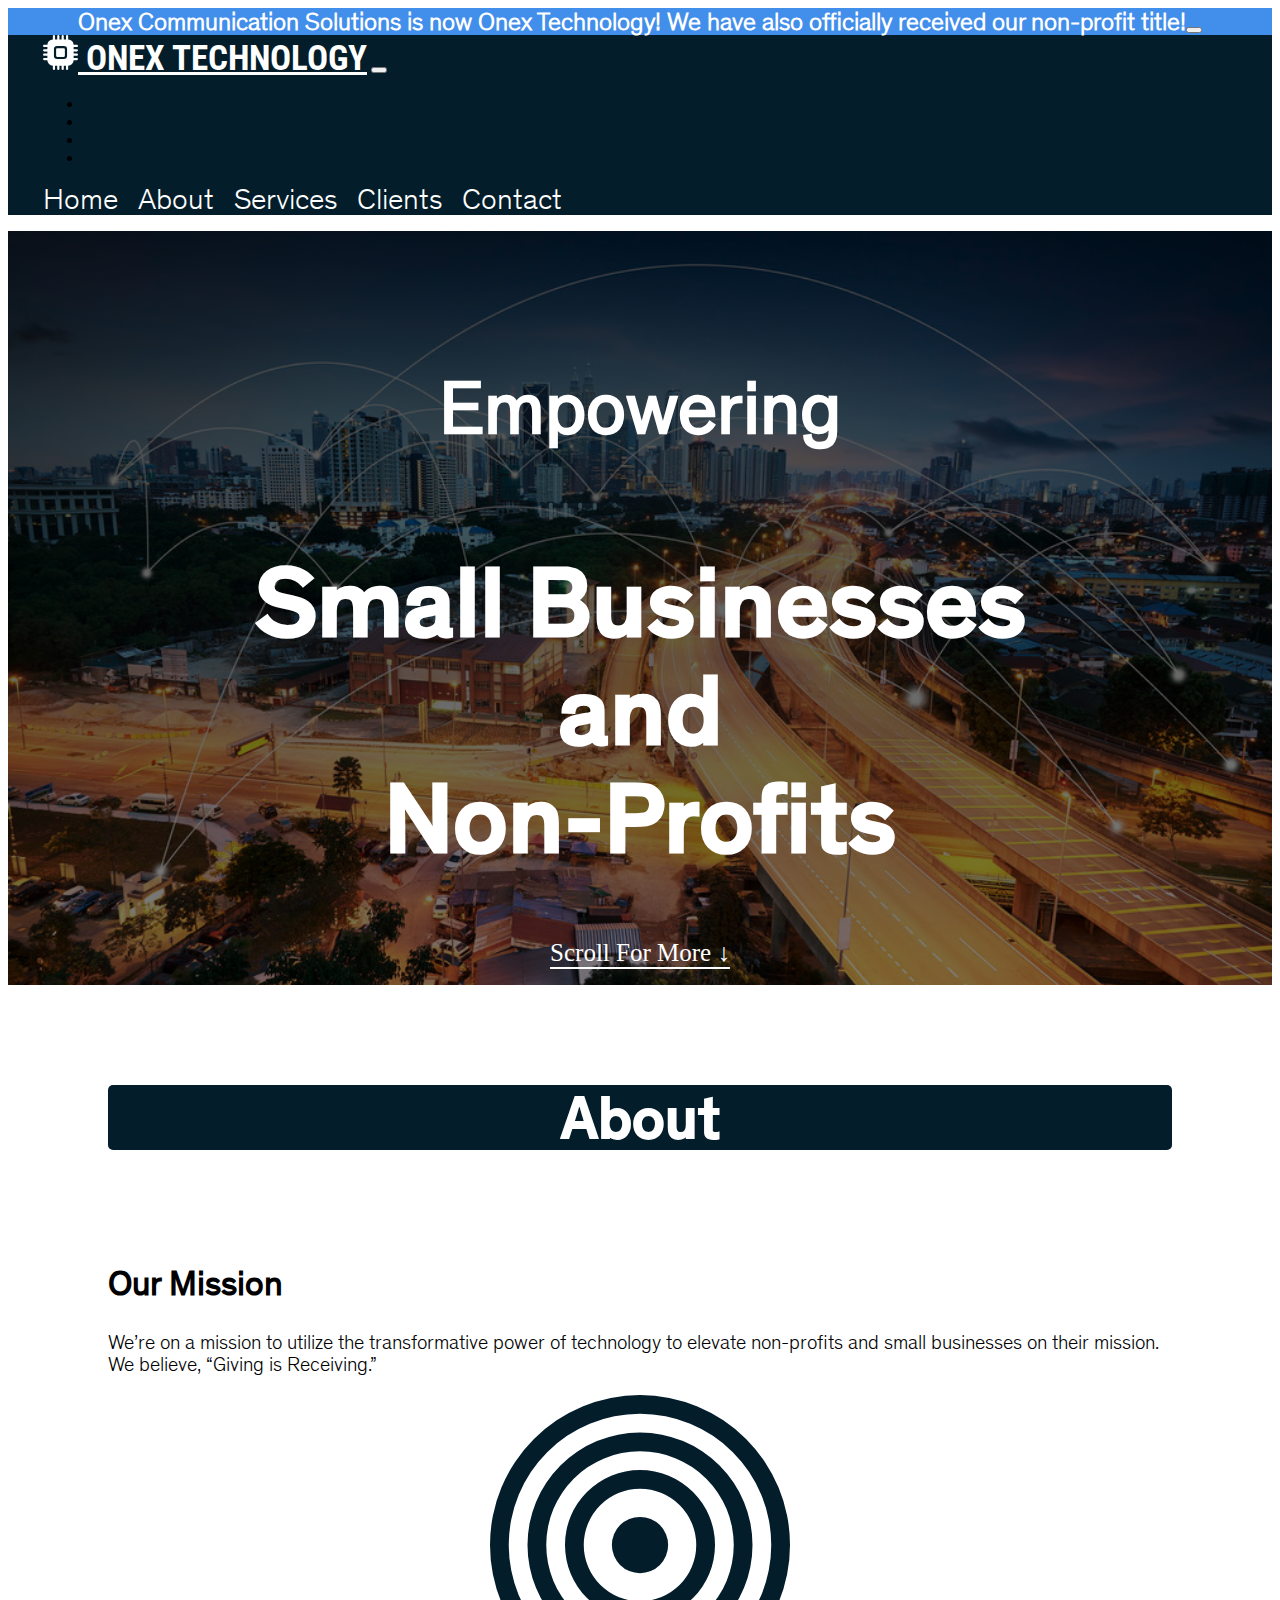
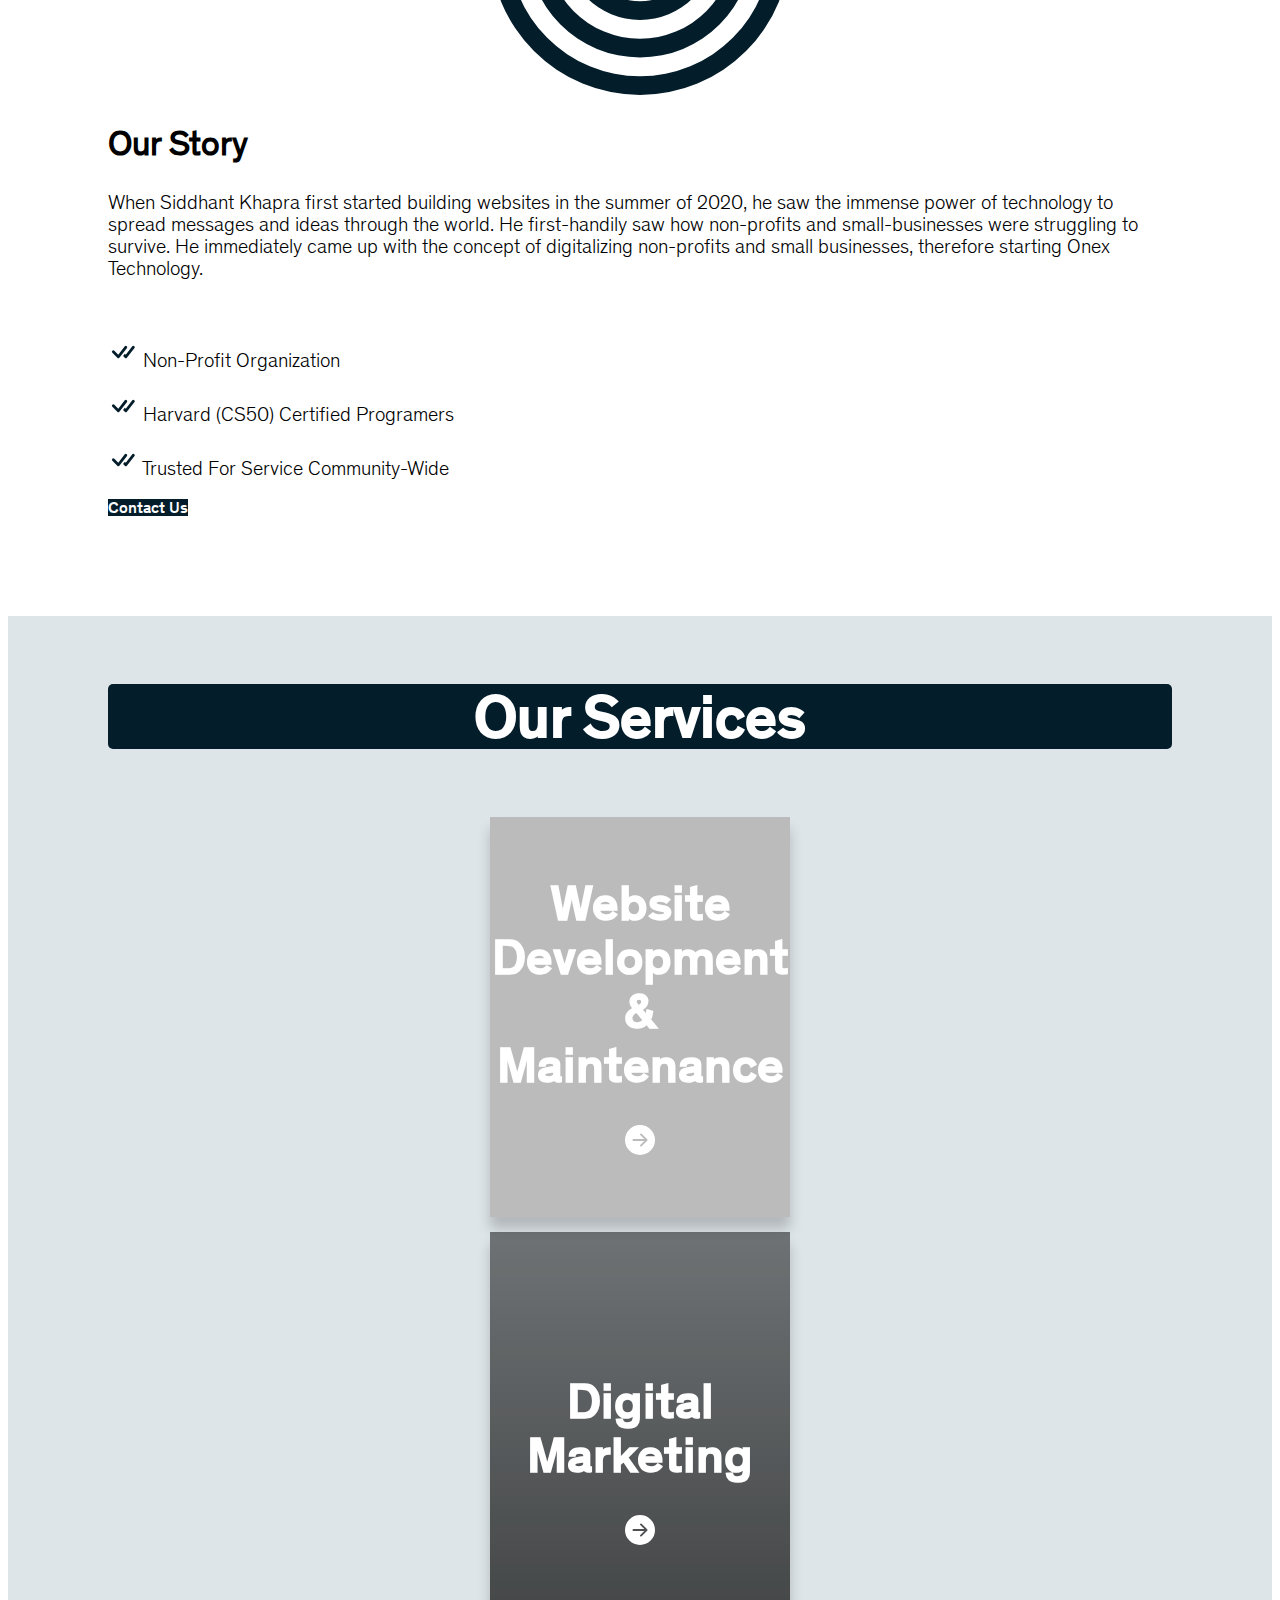
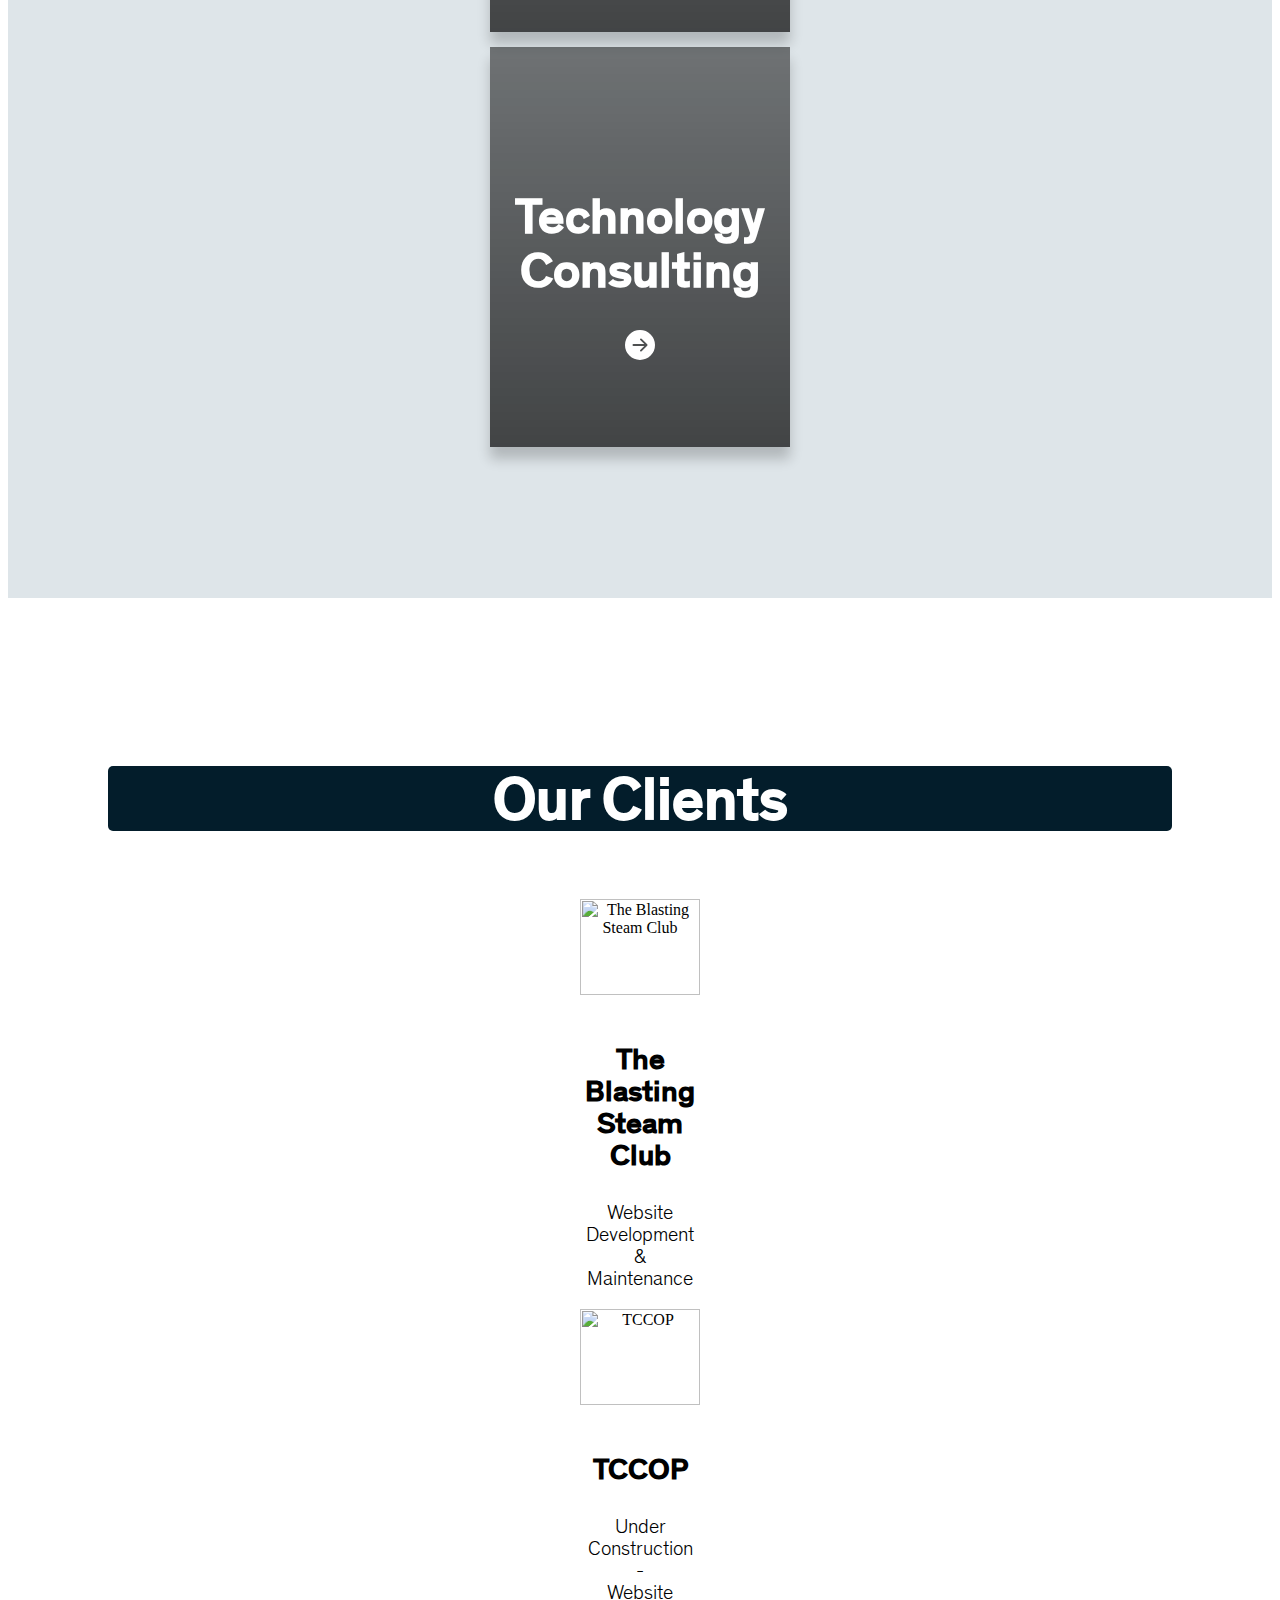
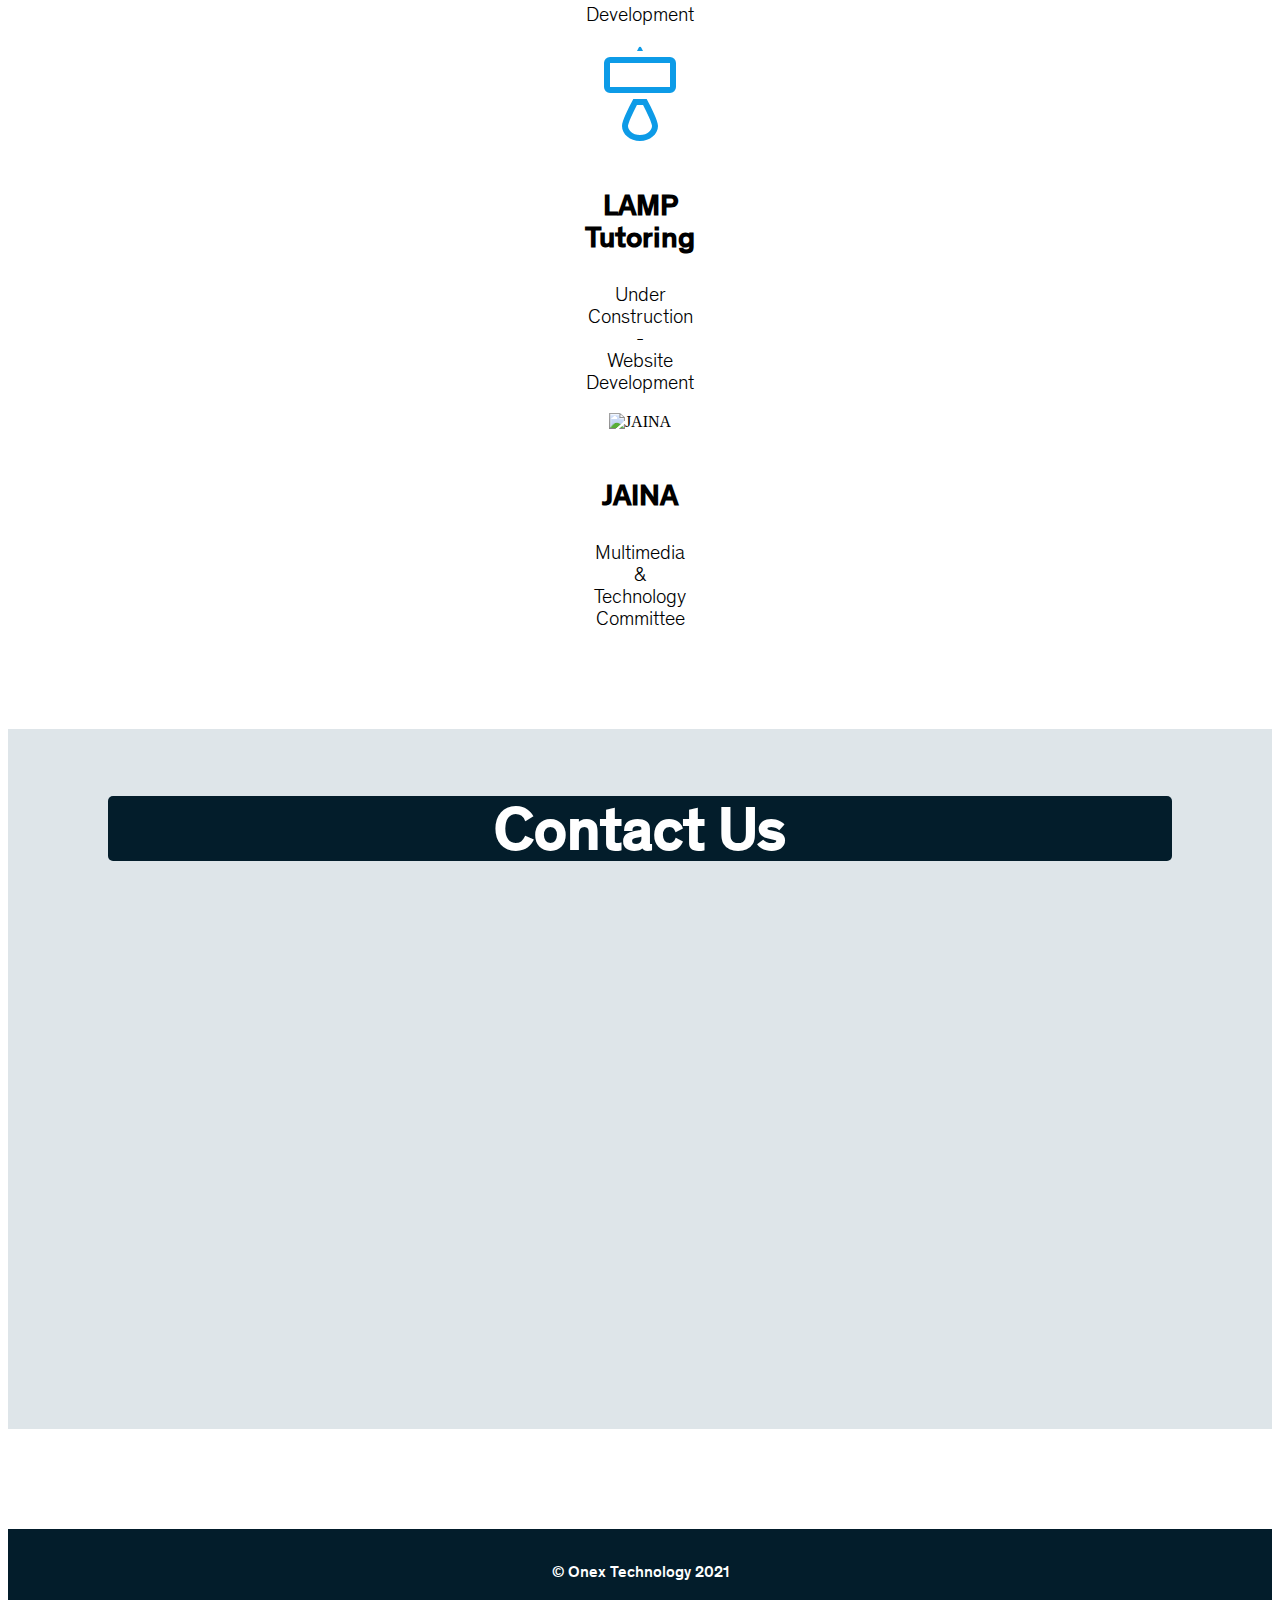
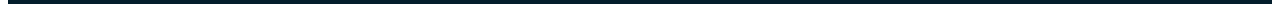
==== index.html @ a75af255 "Add files via upload" ====
<html lang="en">
<head>
  <meta charset="utf-8">
  <meta content="width=device-width,initial-scale=1.0" name="viewport">
  <meta content="text/html; charset=utf-8" http-equiv="content-type">
  <meta
    content="Empowering Small Businesses and Non-Profits through the transformative power of technology">
  <meta content="web, website, technology, tech, Onex, onex, Onex Technology, onex technology, Onex tech, Onex Tech, onex tech, onex communications, onex communication solutions, Onex Communication Solutions" name="keywords">
    <title>Onex Technology</title>
    <!-- Bootstrap -->
    <link href="https://cdn.jsdelivr.net/npm/bootstrap@5.0.0-beta2/dist/css/bootstrap.min.css" rel="stylesheet" integrity="sha384-BmbxuPwQa2lc/FVzBcNJ7UAyJxM6wuqIj61tLrc4wSX0szH/Ev+nYRRuWlolflfl" crossorigin="anonymous">
    <script src="https://cdn.jsdelivr.net/npm/@popperjs/core@2.6.0/dist/umd/popper.min.js" integrity="sha384-KsvD1yqQ1/1+IA7gi3P0tyJcT3vR+NdBTt13hSJ2lnve8agRGXTTyNaBYmCR/Nwi" crossorigin="anonymous"></script>
    <script src="https://cdn.jsdelivr.net/npm/bootstrap@5.0.0-beta2/dist/js/bootstrap.min.js" integrity="sha384-nsg8ua9HAw1y0W1btsyWgBklPnCUAFLuTMS2G72MMONqmOymq585AcH49TLBQObG" crossorigin="anonymous"></script>
    <link rel="stylesheet" href="style.css">
      <!-- Favicons -->
    <link href="https://wallpaperaccess.com/full/3599451.jpg" rel="icon">
    <link href="https://wallpaperaccess.com/full/3599451.jpg" rel="apple-touch-icon">
    <meta name="theme-color" content="#ffffff">
</head>



<div class="alert alert-primary alert-dismissible fade show" style="background-color: #428eeb; border-color: #428eeb; border-radius: 0%; color: white; margin-bottom: 0%; font-family: Light; font-size: 25px;" role="alert">
  <center><strong>Onex Communication Solutions is now Onex Technology! We have also officially received our non-profit title!</strong><button type="button" class="btn-close" style="color: white; fill: white;" data-bs-dismiss="alert" aria-label="Close"></button></center>
</div>

<body>

  <div class="heroandnav" id="navthing">

    <div class="navthing">
    <nav class="navbar navbar-expand-lg navbar-dark">
        <div class="container-fluid">
          <a class="navbar-brand logo" href="#" style="text-transform: capitalize; font-size: 35px; color: white;"><b><svg xmlns="http://www.w3.org/2000/svg" width="35px" height="35px" fill="white" class="bi bi-cpu-fill" viewBox="0 0 16 16">
            <path d="M6.5 6a.5.5 0 0 0-.5.5v3a.5.5 0 0 0 .5.5h3a.5.5 0 0 0 .5-.5v-3a.5.5 0 0 0-.5-.5h-3z"/>
            <path d="M5.5.5a.5.5 0 0 0-1 0V2A2.5 2.5 0 0 0 2 4.5H.5a.5.5 0 0 0 0 1H2v1H.5a.5.5 0 0 0 0 1H2v1H.5a.5.5 0 0 0 0 1H2v1H.5a.5.5 0 0 0 0 1H2A2.5 2.5 0 0 0 4.5 14v1.5a.5.5 0 0 0 1 0V14h1v1.5a.5.5 0 0 0 1 0V14h1v1.5a.5.5 0 0 0 1 0V14h1v1.5a.5.5 0 0 0 1 0V14a2.5 2.5 0 0 0 2.5-2.5h1.5a.5.5 0 0 0 0-1H14v-1h1.5a.5.5 0 0 0 0-1H14v-1h1.5a.5.5 0 0 0 0-1H14v-1h1.5a.5.5 0 0 0 0-1H14A2.5 2.5 0 0 0 11.5 2V.5a.5.5 0 0 0-1 0V2h-1V.5a.5.5 0 0 0-1 0V2h-1V.5a.5.5 0 0 0-1 0V2h-1V.5zm1 4.5h3A1.5 1.5 0 0 1 11 6.5v3A1.5 1.5 0 0 1 9.5 11h-3A1.5 1.5 0 0 1 5 9.5v-3A1.5 1.5 0 0 1 6.5 5z"/>
          </svg> ONEX TECHNOLOGY</b></a>
          <button class="navbar-toggler" type="button" data-bs-toggle="collapse" data-bs-target="#navbarSupportedContent" aria-controls="navbarSupportedContent" aria-expanded="false" aria-label="Toggle navigation">
            <span class="navbar-toggler-icon"></span>
          </button>
          <div class="collapse navbar-collapse" id="navbarSupportedContent">
            <ul class="navbar-nav me-auto mb-2 mb-lg-0">
              <li class="nav-item">
                <a class="nav-link active" aria-current="page" href="#"></a>
              </li>
              <li class="nav-item">
                <a class="nav-link" href="#"></a>
              </li>
              <li class="nav-item">
                <a class="nav-link" href="#"></a>
              </li>

              <li class="nav-item">
                <a class="nav-link disabled" href="#" tabindex="-1" aria-disabled="true"></a>
              </li>
            </ul>
            <p >
                <a href="#" class="navlinkthing">Home</a><span style="color: #031d2b;">__</span>
                <a href="#about" class="navlinkthing">About</a><span style="color: #031d2b;">__</span>
                <a href="#services" class="navlinkthing">Services</a><span style="color: #031d2b;">__</span>
                <a href="#clients" class="navlinkthing">Clients</a><span style="color: #031d2b;">__</span>
                <a href="#contact" class="navlinkthing">Contact</a><span style="color: #031d2b;">__</span>
            </p>
          </div>
        </div>
    </nav>

    </div>
    
  </div>


  <div class="justheroback">
    <div class="herowithback">
      <br><br>
      <center>
      <h4 class="herofour">Empowering</h4>
      <h1 class="heroone">Small Businesses <br> and <br> Non-Profits</h1>
      <a href="#about" class="downscroll">Scroll For More ↓</a><br>
      <br>
    </center>
    </div>
  </div>

  <div class="noback">
    <div class="aboutbody">
      <section id="about">
        
        <center><h2 class="serviceheader">About</h2></center><br><br>
        <div class="container">
          <div class="row">
            <div class="col">
              <h2 class="aboutsubhead">Our Mission</h2>
              <p class="aboutsubpara">We’re on a mission to utilize the transformative power of technology to elevate non-profits and small businesses on their mission. We believe, “Giving is Receiving.”</p>
              <center><svg xmlns="http://www.w3.org/2000/svg" width="300" height="300" fill="#031d2b" class="bi bi-bullseye" viewBox="0 0 16 16">
                <path d="M8 15A7 7 0 1 1 8 1a7 7 0 0 1 0 14zm0 1A8 8 0 1 0 8 0a8 8 0 0 0 0 16z"/>
                <path d="M8 13A5 5 0 1 1 8 3a5 5 0 0 1 0 10zm0 1A6 6 0 1 0 8 2a6 6 0 0 0 0 12z"/>
                <path d="M8 11a3 3 0 1 1 0-6 3 3 0 0 1 0 6zm0 1a4 4 0 1 0 0-8 4 4 0 0 0 0 8z"/>
                <path d="M9.5 8a1.5 1.5 0 1 1-3 0 1.5 1.5 0 0 1 3 0z"/>
              </svg>
            </center>
            </div>
            <div class="col">
              <h2 class="aboutsubhead">Our Story</h2>
              <p class="aboutsubpara">When Siddhant Khapra first started building websites in the summer of 2020, he saw the immense power of technology to spread messages and ideas through the world. He first-handily saw how non-profits and small-businesses were struggling to survive. He immediately came up with the concept of digitalizing non-profits and small businesses, therefore starting Onex Technology.</p><br>
              <p class="aboutsubpara"><svg xmlns="http://www.w3.org/2000/svg" width="30" height="30" fill="#031d2b" class="bi bi-check-all" viewBox="0 0 16 16">
                <path d="M8.97 4.97a.75.75 0 0 1 1.071 1.05l-3.992 4.99a.75.75 0 0 1-1.08.02L2.324 8.384a.75.75 0 1 1 1.06-1.06l2.094 2.093L8.95 4.992a.252.252 0 0 1 .02-.022zm-.92 5.14l.92.92a.75.75 0 0 0 1.079-.02l3.992-4.99a.75.75 0 1 0-1.091-1.028L9.477 9.417l-.485-.486-.943 1.179z"/>
              </svg> Non-Profit Organization</p>
              <p class="aboutsubpara"><svg xmlns="http://www.w3.org/2000/svg" width="30" height="30" fill="#031d2b" class="bi bi-check-all" viewBox="0 0 16 16">
                <path d="M8.97 4.97a.75.75 0 0 1 1.071 1.05l-3.992 4.99a.75.75 0 0 1-1.08.02L2.324 8.384a.75.75 0 1 1 1.06-1.06l2.094 2.093L8.95 4.992a.252.252 0 0 1 .02-.022zm-.92 5.14l.92.92a.75.75 0 0 0 1.079-.02l3.992-4.99a.75.75 0 1 0-1.091-1.028L9.477 9.417l-.485-.486-.943 1.179z"/>
              </svg> Harvard (CS50) Certified Programers</p>
              <p class="aboutsubpara"><svg xmlns="http://www.w3.org/2000/svg" width="30" height="30" fill="#031d2b" class="bi bi-check-all" viewBox="0 0 16 16">
                <path d="M8.97 4.97a.75.75 0 0 1 1.071 1.05l-3.992 4.99a.75.75 0 0 1-1.08.02L2.324 8.384a.75.75 0 1 1 1.06-1.06l2.094 2.093L8.95 4.992a.252.252 0 0 1 .02-.022zm-.92 5.14l.92.92a.75.75 0 0 0 1.079-.02l3.992-4.99a.75.75 0 1 0-1.091-1.028L9.477 9.417l-.485-.486-.943 1.179z"/>
              </svg> Trusted For Service Community-Wide</p>
              <a class="btn btn-primary abouttocontbutton" href="#contact" role="button">Contact Us</a>
            </div>
          </div>
        </div>


      </section>
    </div>
  </div>
  
  <div class="withback">
    <div class="servicebody">
      <center><section id="services">
        <br>
        <center><h2 class="serviceheader">Our Services</h2></center>
        <div class="container">
          
          <br>
          <div class="row">
            <div class="col-sm">
              <div class="flip-card">
                <div class="flip-card-inner">
                  <div class="flip-card-front" style="background-image: url(https://miro.medium.com/max/1200/1*pE2fOVDikEUwiQJlh4ggzg.jpeg);">
                    <h1 class="filpcardone" style="padding-top: 25px;">Website Development & Maintenance</h1>
                    <svg xmlns="http://www.w3.org/2000/svg" width="30" height="30" fill="white" class="bi bi-arrow-right-circle-fill" viewBox="0 0 16 16">
                      <path d="M8 0a8 8 0 1 1 0 16A8 8 0 0 1 8 0zM4.5 7.5a.5.5 0 0 0 0 1h5.793l-2.147 2.146a.5.5 0 0 0 .708.708l3-3a.5.5 0 0 0 0-.708l-3-3a.5.5 0 1 0-.708.708L10.293 7.5H4.5z"/>
                    </svg>
                  </div>
                  <div class="flip-card-back">
                    <p style="margin-left: 12px; margin-right: 12px; margin-top: 12px;"><br><br>We’ve created a web development process that is ideal for non-profits and small businesses. We can help you create a modern, attractive, and responsive website that best suites your purpose. Our website maintenance program helps maintain your website on a regular basis by updating content, checking for broken links, and keeping is secured.</p> 
                    <br>
                    <a class="btn btn-primary sertocontbutton" href="#contact" role="button">Contact Us</a>
                  </div>
                </div>
              </div>
            </div>
            <div class="col-sm">
              <div class="flip-card">
                <div class="flip-card-inner">
                  <div class="flip-card-front" style="background: linear-gradient( rgba(0, 0, 0, 0.5), rgba(0, 0, 0, 0.7) ), url('https://dm0qx8t0i9gc9.cloudfront.net/previews/image/rDtN98Qoishumwih/graphicstock-marketing-concept-with-young-woman-on-blue-background_HY-xyWsu7OW__PMNW.jpg');">
                    <h1 class="filpcardone"><br><br>Digital Marketing</h1>
                    <svg xmlns="http://www.w3.org/2000/svg" width="30" height="30" fill="white" class="bi bi-arrow-right-circle-fill" viewBox="0 0 16 16">
                      <path d="M8 0a8 8 0 1 1 0 16A8 8 0 0 1 8 0zM4.5 7.5a.5.5 0 0 0 0 1h5.793l-2.147 2.146a.5.5 0 0 0 .708.708l3-3a.5.5 0 0 0 0-.708l-3-3a.5.5 0 1 0-.708.708L10.293 7.5H4.5z"/>
                    </svg>
                  </div>

                  <div class="flip-card-back"><br>
                    <center>
                      <p class="digmarkserbul"><svg xmlns="http://www.w3.org/2000/svg" width="24px" height="24px" fill="white" class="bi bi-check2-square" viewBox="0 0 16 16">
                        <path d="M3 14.5A1.5 1.5 0 0 1 1.5 13V3A1.5 1.5 0 0 1 3 1.5h8a.5.5 0 0 1 0 1H3a.5.5 0 0 0-.5.5v10a.5.5 0 0 0 .5.5h10a.5.5 0 0 0 .5-.5V8a.5.5 0 0 1 1 0v5a1.5 1.5 0 0 1-1.5 1.5H3z"/>
                        <path d="M8.354 10.354l7-7a.5.5 0 0 0-.708-.708L8 9.293 5.354 6.646a.5.5 0 1 0-.708.708l3 3a.5.5 0 0 0 .708 0z"/>
                      </svg> Search Engine Optimization (SEO)</p><br>
                      <p class="digmarkserbul"><svg xmlns="http://www.w3.org/2000/svg" width="24px" height="24px" fill="white" class="bi bi-check2-square" viewBox="0 0 16 16">
                        <path d="M3 14.5A1.5 1.5 0 0 1 1.5 13V3A1.5 1.5 0 0 1 3 1.5h8a.5.5 0 0 1 0 1H3a.5.5 0 0 0-.5.5v10a.5.5 0 0 0 .5.5h10a.5.5 0 0 0 .5-.5V8a.5.5 0 0 1 1 0v5a1.5 1.5 0 0 1-1.5 1.5H3z"/>
                        <path d="M8.354 10.354l7-7a.5.5 0 0 0-.708-.708L8 9.293 5.354 6.646a.5.5 0 1 0-.708.708l3 3a.5.5 0 0 0 .708 0z"/>
                      </svg> Google Adwords</p><br>
                      <p class="digmarkserbul"><svg xmlns="http://www.w3.org/2000/svg" width="24px" height="24px" fill="white" class="bi bi-check2-square" viewBox="0 0 16 16">
                        <path d="M3 14.5A1.5 1.5 0 0 1 1.5 13V3A1.5 1.5 0 0 1 3 1.5h8a.5.5 0 0 1 0 1H3a.5.5 0 0 0-.5.5v10a.5.5 0 0 0 .5.5h10a.5.5 0 0 0 .5-.5V8a.5.5 0 0 1 1 0v5a1.5 1.5 0 0 1-1.5 1.5H3z"/>
                        <path d="M8.354 10.354l7-7a.5.5 0 0 0-.708-.708L8 9.293 5.354 6.646a.5.5 0 1 0-.708.708l3 3a.5.5 0 0 0 .708 0z"/>
                      </svg> Facebook Ads</p><br>
                      <p class="digmarkserbul"><svg xmlns="http://www.w3.org/2000/svg" width="24px" height="24px" fill="white" class="bi bi-check2-square" viewBox="0 0 16 16">
                        <path d="M3 14.5A1.5 1.5 0 0 1 1.5 13V3A1.5 1.5 0 0 1 3 1.5h8a.5.5 0 0 1 0 1H3a.5.5 0 0 0-.5.5v10a.5.5 0 0 0 .5.5h10a.5.5 0 0 0 .5-.5V8a.5.5 0 0 1 1 0v5a1.5 1.5 0 0 1-1.5 1.5H3z"/>
                        <path d="M8.354 10.354l7-7a.5.5 0 0 0-.708-.708L8 9.293 5.354 6.646a.5.5 0 1 0-.708.708l3 3a.5.5 0 0 0 .708 0z"/>
                      </svg> Social Media Management</p><br>
                    <a class="btn btn-primary sertocontbutton" href="#contact" role="button">Contact Us</a>
                  </center>
                  </div>

                </div>
              </div>
            </div>
            <div class="col-sm">
              <div class="flip-card">
                <div class="flip-card-inner">
                  <div class="flip-card-front" style="background: linear-gradient( rgba(0, 0, 0, 0.5), rgba(0, 0, 0, 0.7) ), url('https://dm0qx8t0i9gc9.cloudfront.net/previews/image/rDtN98Qoishumwih/innovation_GkGP4IwO__PMNW.jpg');">
                    <h1 class="filpcardone"><br><br>Technology Consulting</h1>
                    <svg xmlns="http://www.w3.org/2000/svg" width="30" height="30" fill="white" class="bi bi-arrow-right-circle-fill" viewBox="0 0 16 16">
                      <path d="M8 0a8 8 0 1 1 0 16A8 8 0 0 1 8 0zM4.5 7.5a.5.5 0 0 0 0 1h5.793l-2.147 2.146a.5.5 0 0 0 .708.708l3-3a.5.5 0 0 0 0-.708l-3-3a.5.5 0 1 0-.708.708L10.293 7.5H4.5z"/>
                    </svg>
                  </div>
                  <div class="flip-card-back">
                    <p style="margin-left: 12px; margin-right: 12px; margin-top: 12px;"><br>We provide custom consulting to increase your organization’s digital presence. We help you turn your vision into reality. We also give growth solutions to your organization using technology; from making your bookkeeping digital, to helping you host digital events.</p>
                    <a class="btn btn-primary sertocontbutton" href="#contact" role="button">Contact Us</a>
                  </div>
                </div>
              </div>
            </div>
          </div>
          <br>

        </div>
      </section></center>
    </div>
    <br>
  </div>

    <div class="clientsbody">
      <center><section id="clients">
        <br>
        <h2 class="serviceheader">Our Clients</h2>
        <div class="container">
          <br>
          <div class="row">
            <div class="col" style="width: 120px;"><a class="clihov" target="_blank" href="http://www.blastingsteam.org/"><img src="https://viralmehta1107.files.wordpress.com/2019/11/blastingsteamclub2-100.96px.png" height="96px" width="120px" alt="The Blasting Steam Club"><br><br><h3 class="clibrh">The Blasting Steam Club</h3><p class="clibr">Website Development <br>&<br> Maintenance </p></a></div>
            <div class="col" style="width: 120px;"><a class="clihov" target="_blank" href="https://dev9441.di6y17ldcsdme.amplifyapp.com/TCCOP/"><img src="https://dev9441.di6y17ldcsdme.amplifyapp.com/TCCOP/assets/images/favicon.png" width="120px" height="96px" alt="TCCOP"><br><br><h3 class="clibrh">TCCOP</h3><p class="clibr">Under Construction <br>-<br> Website Development</p></a></div>
            <div class="col" style="width: 120px;"><a class="clihov" target="_blank" href="https://sniper1742.github.io/"><svg xmlns="http://www.w3.org/2000/svg" width="120px" height="96px" fill="rgb(13, 155, 231)" class="bi bi-lamp" viewBox="0 0 16 16">
              <path d="M13 3v4H3V3h10zM3 2a1 1 0 0 0-1 1v4a1 1 0 0 0 1 1h10a1 1 0 0 0 1-1V3a1 1 0 0 0-1-1H3zm4.5-1l.276-.553a.25.25 0 0 1 .448 0L8.5 1h-1zm-.012 9h1.024c.337.646.677 1.33.95 1.949.176.396.318.75.413 1.042.048.146.081.266.102.36A1.347 1.347 0 0 1 10 13.5c0 .665-.717 1.5-2 1.5s-2-.835-2-1.5c0 0 0-.013.004-.039.003-.027.01-.063.02-.11.02-.094.053-.214.1-.36.096-.291.238-.646.413-1.042.274-.62.614-1.303.95-1.949zm1.627-1h-2.23C6.032 10.595 5 12.69 5 13.5 5 14.88 6.343 16 8 16s3-1.12 3-2.5c0-.81-1.032-2.905-1.885-4.5z"/>
            </svg><br><br><h3 class="clibrh">LAMP Tutoring</h3><p class="clibr">Under Construction <br>-<br> Website Development</p></a></div>
            <div class="col" style="width: 120px;"><a class="clihov" target="_blank" href="http://www.jaina.org/"><img src="https://cdn.ymaws.com/staging-jaina.site-ym.com/graphics/logo2.png" alt="JAINA"><br><br><h3 class="clibrh">JAINA</h3><p class="clibr">Multimedia <br> & <br> Technology Committee </p></a></div>
          </div>
        </div>
      </section></center>
    </div>
    <div class="withback">
    <div class="clientsbody">
      <center><section id="contact">
        <br>
        <h2 class="serviceheader">Contact Us</h2>
        <div class="container">
          <br>
          <div class="typeform-widget" data-url="https://form.typeform.com/to/bhYlJUo6?typeform-medium=embed-snippet" style="width: 100%; height: 500px;"></div> <script> (function() { var qs,js,q,s,d=document, gi=d.getElementById, ce=d.createElement, gt=d.getElementsByTagName, id="typef_orm", b="https://embed.typeform.com/"; if(!gi.call(d,id)) { js=ce.call(d,"script"); js.id=id; js.src=b+"embed.js"; q=gt.call(d,"script")[0]; q.parentNode.insertBefore(js,q) } })() </script>
        </div>
      </section></center>
    </div>

  </div>

  <div class="footer">
    <center><br><p style="font-family: Medium;">&copy; Onex Technology 2021</p></center>
  </div>
  
  <script>
    window.onscroll = function() {myFunction()};
    
    var header = document.getElementById("navthing");
    var sticky = header.offsetTop;
    
    function myFunction() {
      if (window.pageYOffset > sticky) {
        header.classList.add("sticky");
      } else {
        header.classList.remove("sticky");
      }
    }
    </script>
    <script>document.addEventListener('contextmenu', event => event.preventDefault());</script>
</body>
</html>
---- style.css ----
/** Copyright Onex Technology 2021 **/



@import url('https://fonts.googleapis.com/css2?family=Roboto+Condensed&display=swap');

@font-face {
    font-family: Headings;
    src: url(Headings.woff2);
  }
  
  @font-face {
    font-family: Light;
    src: url(Light.woff2);
  }
  
  @font-face {
    font-family: Medium;
    src: url(Medium.woff2);
  }
  
  @font-face {
    font-family: Regular;
    src: url(Regular.woff2);
  }

  #backvid {
    position: fixed;
    right: 0;
    bottom: 0;
    min-width: 100%;
    min-height: 100%;
  }
  /*** Works on common browsers ***/
::selection {
    background-color: #031d2b;
    color: #fff;
}

/*** Mozilla based browsers ***/
::-moz-selection {
    background-color: #031d2b;
    color: #fff;
}

/***For Other Browsers ***/
::-o-selection {
    background-color: #031d2b;
    color: #fff;
}

::-ms-selection {
    background-color: #031d2b;
    color: #fff;
}

/*** For Webkit ***/
::-webkit-selection {
    background-color: #031d2b;
    color: #fff;
}

.navthing {
    margin-right: 35px;
    margin-left: 35px;
}

.logo {
    font-family: 'Roboto Condensed', sans-serif;
}


.navlinkthing {
    font-family: Light;
    font-size: 30px;
    text-decoration: none;
    color: white;
    transition: 0.3s;
}

.navlinkthing:hover {
    font-family: Light;
    font-size: 30px;
    text-decoration: none;
    text-decoration: none;
    color: #031d2b;
}

.heroandnav {
    background-color: #031d2b;
}

#herovid {
    position: fixed;
    right: 0;
    bottom: 0;
    min-width: 100%; 
    min-height: 0%;
  }

@media (max-width: 991px) {
    .video-container {
        margin-top: 60px;
    }
}

video {
    width: 100%;
}

.video-container {
    overflow:hidden;
    display:block;
    width: 100%;
    max-height: 75%;
    background-color: white;
    opacity: 0.35;
}

.title {
    position:absolute;
    font-family: Light;
    left: 15%;
    width: 70%;
    color: white;
    font-size: 60px;
    text-align: center;
    letter-spacing: 2px;
    word-spacing: 10px;
    font-weight: 500;
}

.justheroback {
    background: linear-gradient( rgba(0, 0, 0, 0.7), rgba(0, 0, 0, 0.5) ), url('heroback.jpg');
    -webkit-background-size: cover;
    -moz-background-size: cover;
    -o-background-size: cover;


}


.herofour {
    color: white;
    font-family: Regular;
    font-size: 75px;
    opacity: none;
    filter: brightness(100%);
}

.heroone {
    color: white;
    font-family: Medium;
    font-size: 100px;
    opacity: none;
    filter: brightness(100%);
}

html {
    scroll-behavior: smooth;

}

.downscroll {
    text-decoration: underline 2px solid white;
    color: white;
    transition: 0.3s;
    font-size: 25px;
    text-underline-offset: 6px;
}

.downscroll:hover {
    text-decoration: none;
    color: white;
    background-color: #428eeb;
    box-shadow: 0 12px 12px 0 rgba(0,0,0,0.1);
}

.servicebody {
    margin-right: 100px;
    margin-left: 100px;
    margin-top: 100px;
    margin-bottom: 100px;
}

.flip-card {
    background-color: transparent;
    width: 300px;
    height: 400px;
    perspective: 1000px;
    margin-bottom: 15px;
  }
  
  .flip-card-inner {
    position: relative;
    width: 100%;
    height: 100%;
    text-align: center;
    transition: transform 0.8s;
    transform-style: preserve-3d;
    box-shadow: 0 12px 12px 0 rgba(0,0,0,0.2);
  }
  
  .flip-card:hover .flip-card-inner {
    transform: rotateY(180deg);
  }
  
  .flip-card-front, .flip-card-back {
    position: absolute;
    width: 100%;
    height: 100%;
    -webkit-backface-visibility: hidden;
    backface-visibility: hidden;
  }
  
  .flip-card-front {
    background-color: #bbb;
    color: black;
  }
  
  .flip-card-back {
    background-color: #031d2b;
    color: white;
    font-family: Light;
    transform: rotateY(180deg);
  }

  .icard {
      fill: white;
      color: white;
      width: 30px;
      height: 30px;
      
  }

  .filpcardone {
      color: white;
      font-family: Medium;
      font-size: 50px;
  }


  .sticky {
    position: fixed;
    top: 0;
    width: 100%;
    transition: 0.3s;
  }
  
  .sticky + .content {
    padding-top: 102px;
    transition: 0.3s;
  }

.sertocontbutton {
    width: 150px;
    text-decoration: none;
    color: white;
    background-color: #428eeb;
    box-shadow: 0 12px 12px 0 rgba(0,0,0,0.2);
    border-color: #428eeb;
    font-family: Medium;
    transition: 0.3s;
}

.sertocontbutton:hover {
    width: 150px;
    text-decoration: underline 2px solid white;
    color: white;
    background-color: #428eeb;
    border-color: #428eeb;
    font-family: Medium;
    text-underline-offset: 3px;
}

.withback {
    background-color: #dee5e9;
    border-color: 5px wavy #dee5e9;
}

.serviceheader {
    color: white; 
    font-family: Medium; 
    font-size: 60px; 
    background-color: #031d2b;
    border-radius: 5px;

}

.aboutbody {
    margin-right: 100px;
    margin-left: 100px;
    margin-top: 100px;
    margin-bottom: 100px;
}

.aboutsubhead {
    font-family: Regular;
    font-size: 35px;
}

.aboutsubpara {
    font-family: Light;
    font-size: 20px;
}

.abouttocontbutton {
    width: 150px;
    text-decoration: none;
    color: white;
    background-color: #031d2b;
    border-color: #031d2b;
    font-family: Medium;
}

.abouttocontbutton:hover {
    width: 150px;
    text-decoration: underline 2px solid white;
    color: white;
    background-color: #428eeb;
    border-color: #428eeb;
    font-family: Medium;
    text-underline-offset: 3px;
}

.clientsbody {
    margin-right: 100px;
    margin-left: 100px;
    margin-top: 100px;
    margin-bottom: 100px;
}

.footer {
    background-color: #031d2b;
    color: white;
    padding-left: 100px;
    padding-right: 100px;
    height: 75px;
}

.clihov {
    text-decoration: none;
    color: black;
    transition: 0.3s;
}

.clihov:hover {
    text-decoration: none;
    color: #428eeb;
}

.clibr {
    font-family: Light;
    font-size: 20px;
}

.clibrh {
    font-family: Medium;
    font-size: 30px;
}

.digmarkserbul {
    font-family: Light;

    color: #FFF;
}
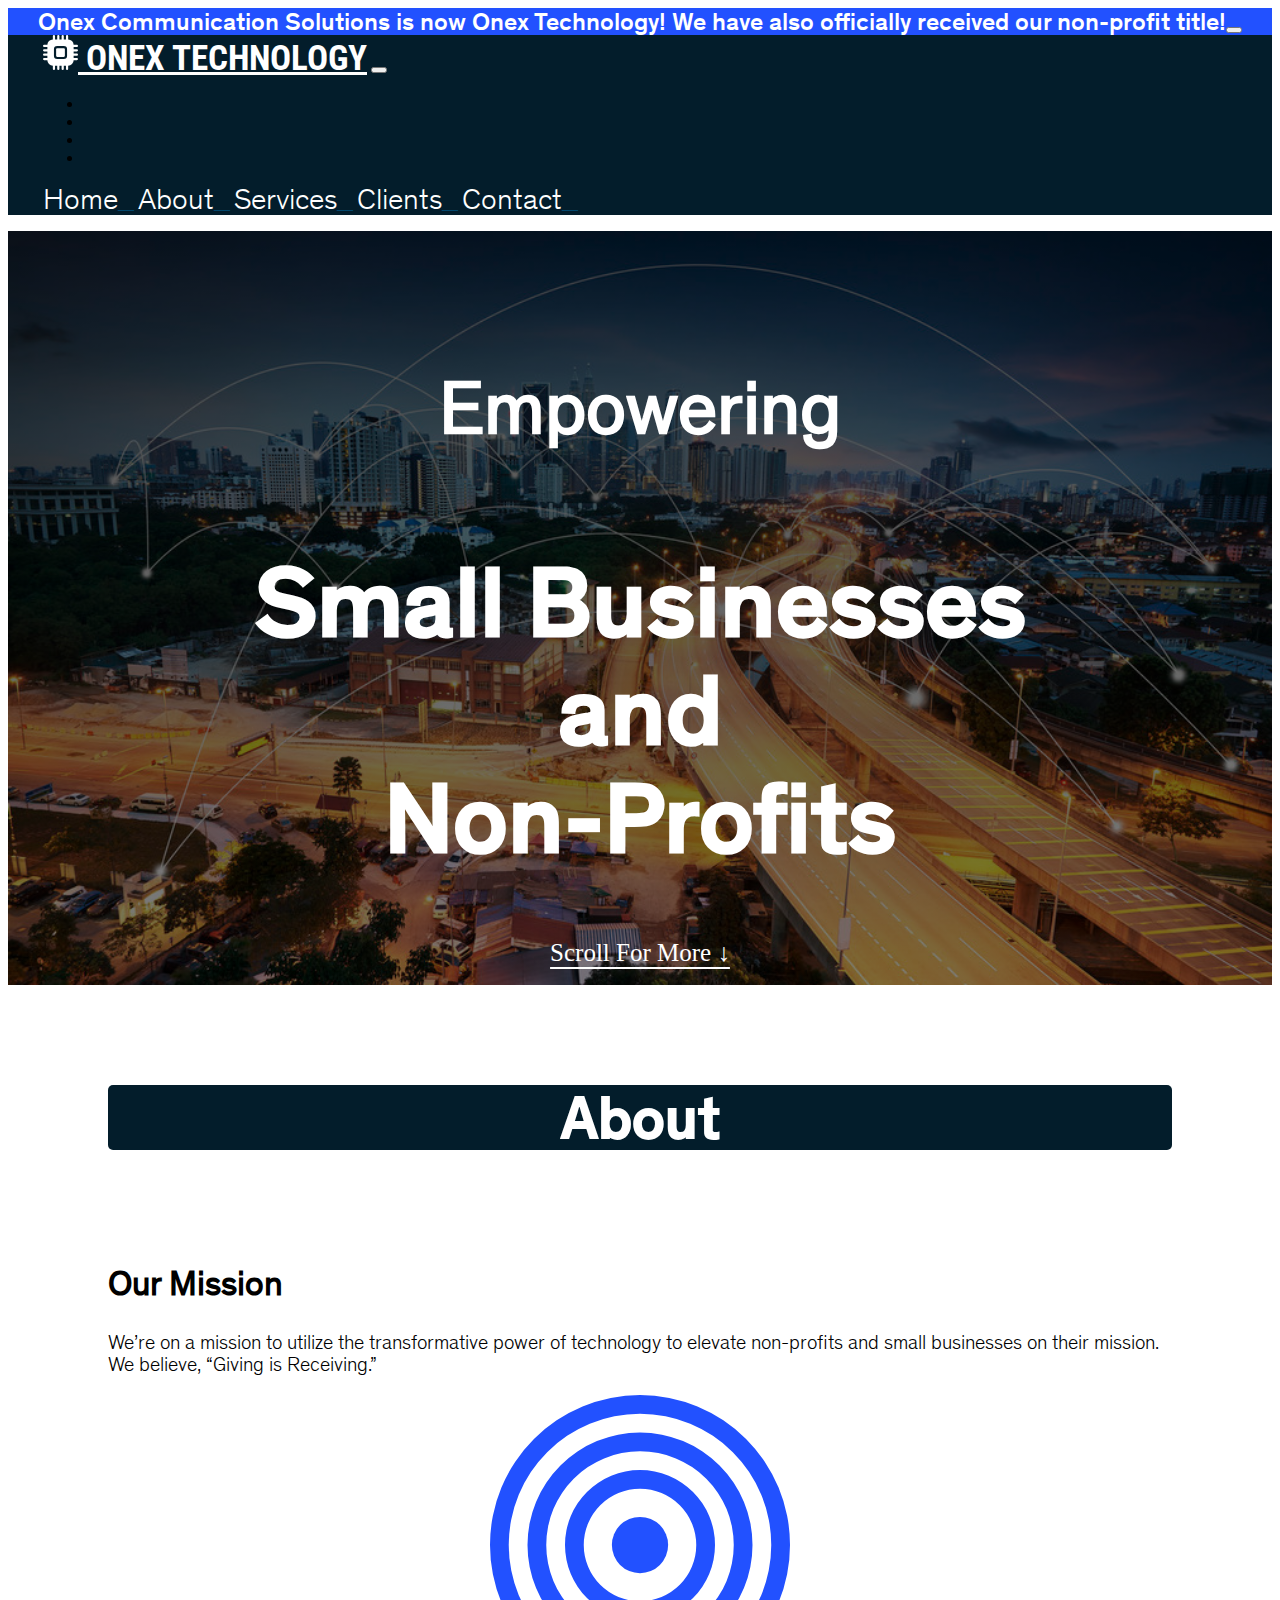
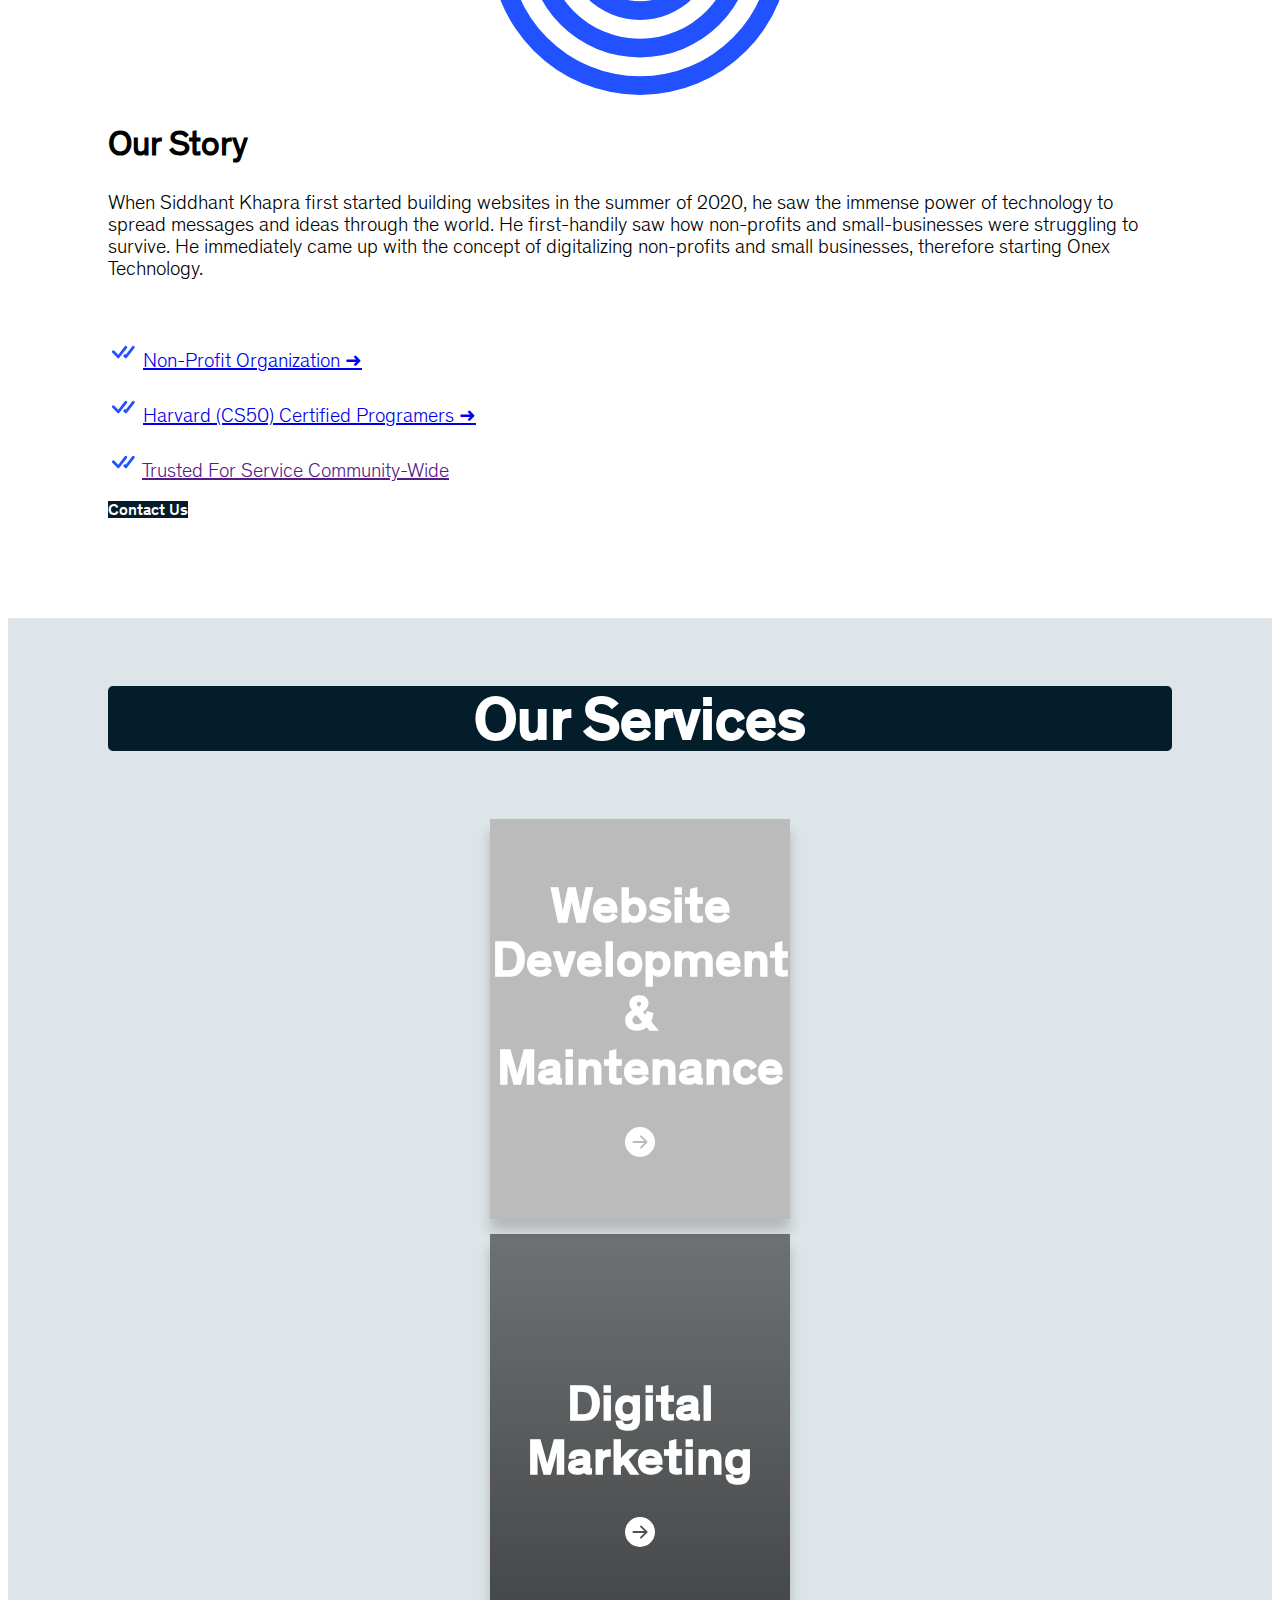
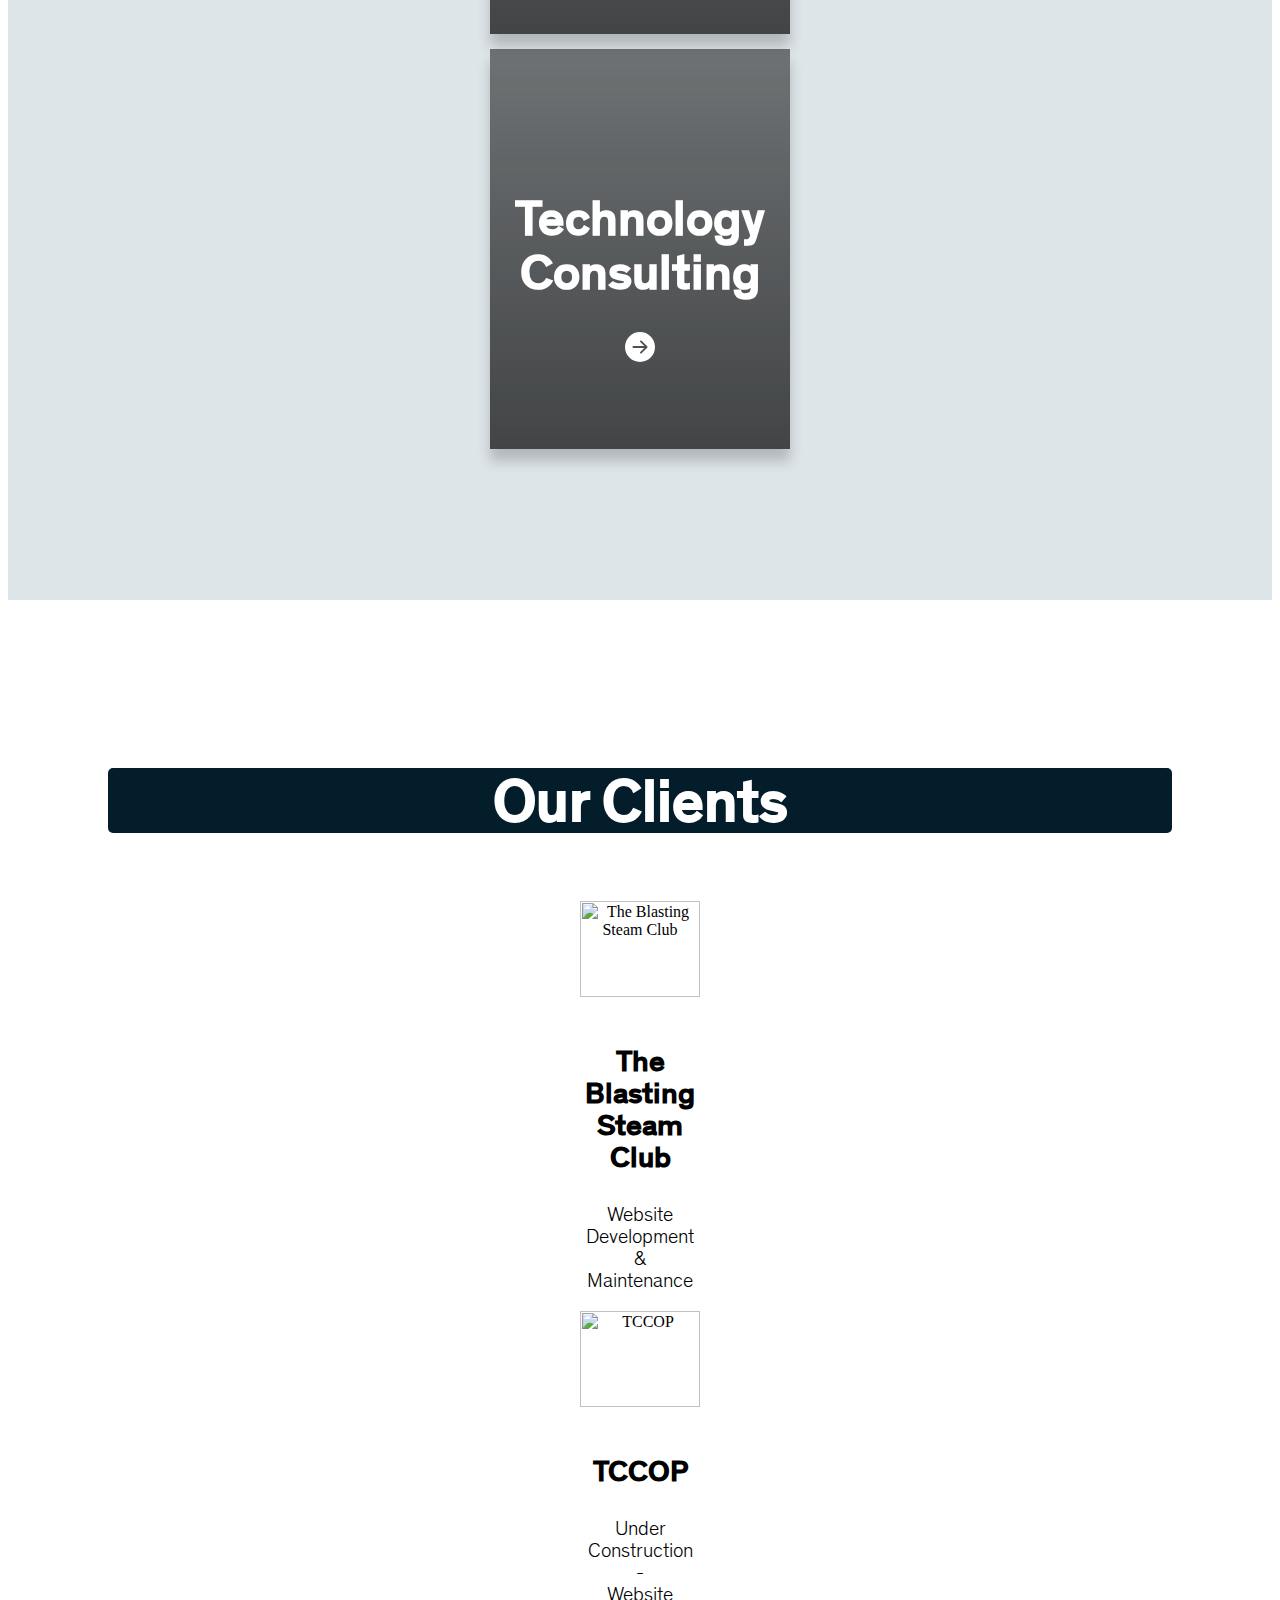
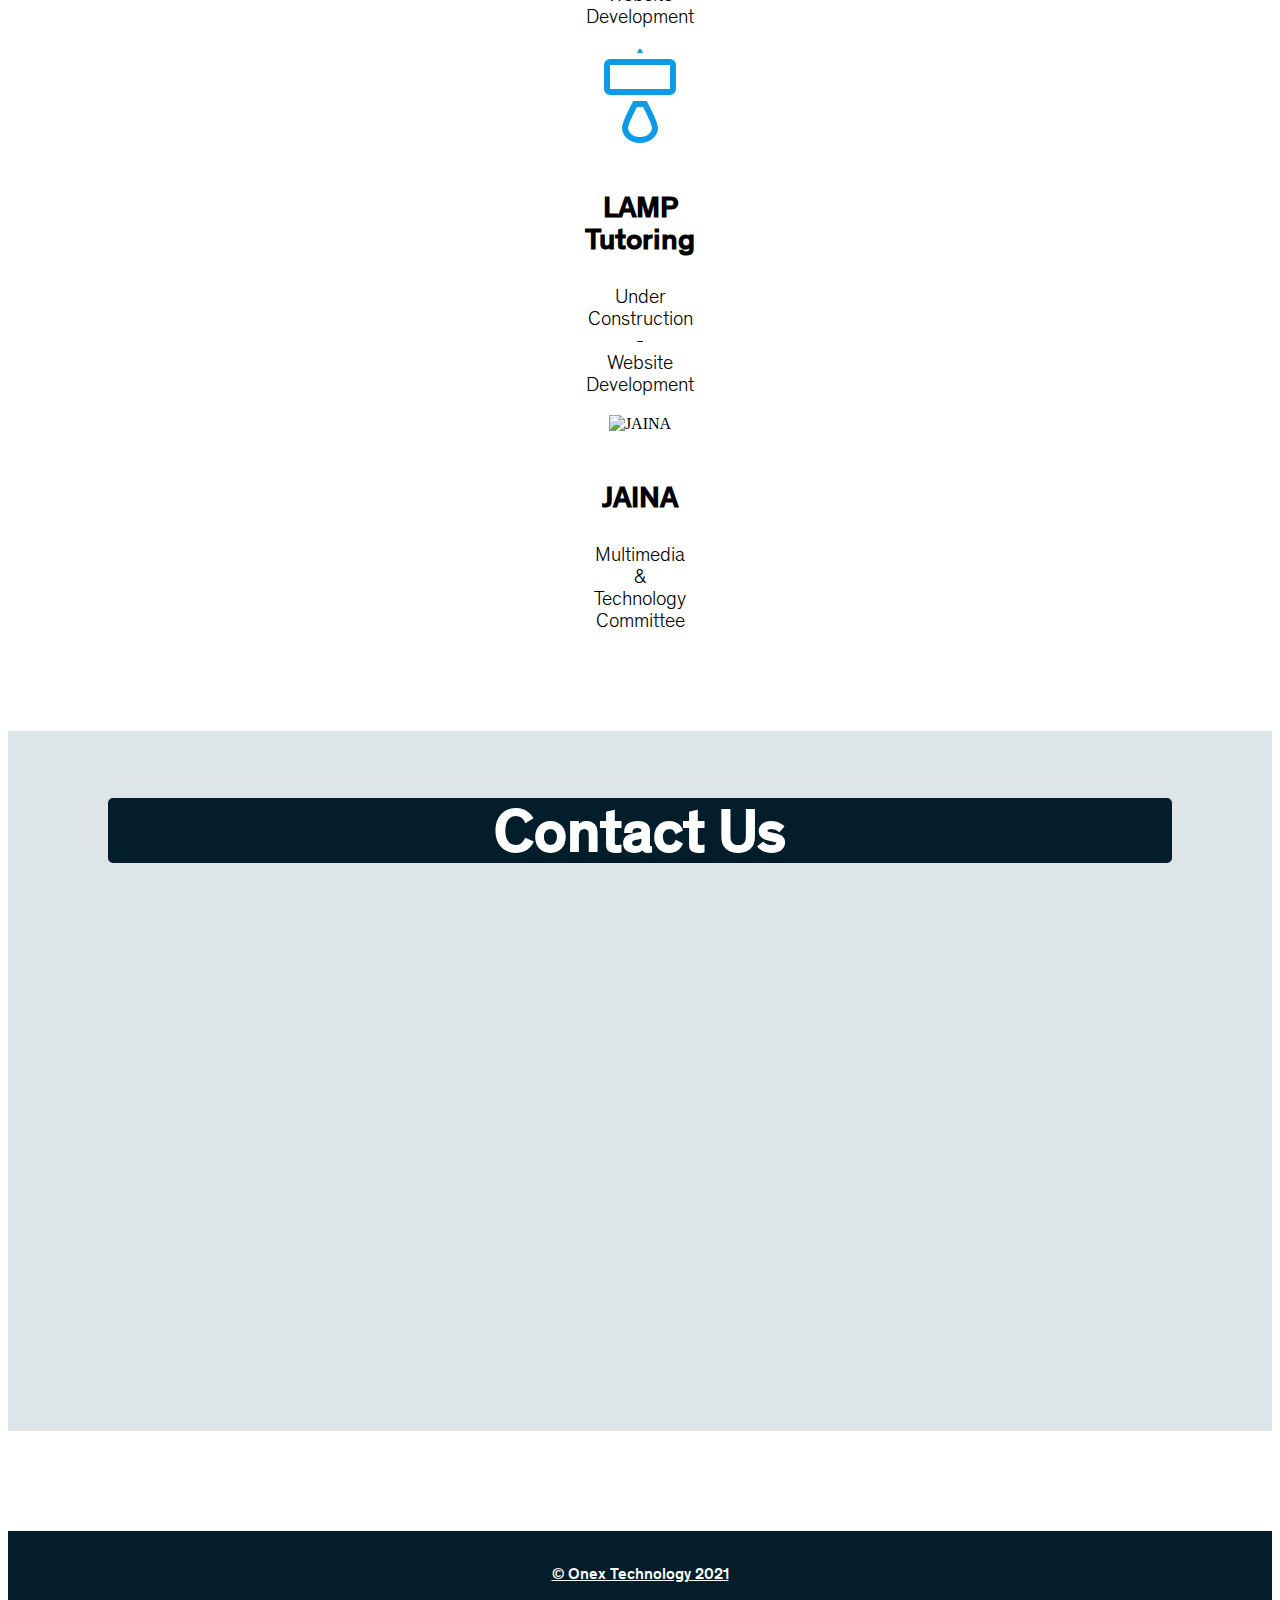
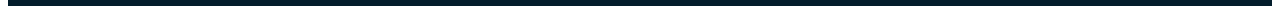
==== commit 88af7667: "Update index.html" ====
--- a/index.html
+++ b/index.html
@@ -16,15 +16,20 @@
     <link href="https://wallpaperaccess.com/full/3599451.jpg" rel="icon">
     <link href="https://wallpaperaccess.com/full/3599451.jpg" rel="apple-touch-icon">
     <meta name="theme-color" content="#ffffff">
+
+    <link
+    rel="stylesheet"
+    href="https://cdnjs.cloudflare.com/ajax/libs/animate.css/4.1.1/animate.min.css"
+  />
 </head>
 
 
 
-<div class="alert alert-primary alert-dismissible fade show" style="background-color: #428eeb; border-color: #428eeb; border-radius: 0%; color: white; margin-bottom: 0%; font-family: Light; font-size: 25px;" role="alert">
-  <center><strong>Onex Communication Solutions is now Onex Technology! We have also officially received our non-profit title!</strong><button type="button" class="btn-close" style="color: white; fill: white;" data-bs-dismiss="alert" aria-label="Close"></button></center>
+<div class="alert alert-primary alert-dismissible fade show" style="background-color: #2251ff; border-color: #051c2c; border-radius: 0%; color: white; margin-bottom: 0%; font-family: Medium; font-size: 25px;" role="alert">
+  <center>Onex Communication Solutions is now Onex Technology! We have also officially received our non-profit title!<button type="button" class="btn-close" style="color: white; fill: white;" data-bs-dismiss="alert" aria-label="Close"></button></center>
 </div>
 
-<body>
+<body>  
 
   <div class="heroandnav" id="navthing">
 
@@ -55,11 +60,11 @@
               </li>
             </ul>
             <p >
-                <a href="#" class="navlinkthing">Home</a><span style="color: #031d2b;">__</span>
-                <a href="#about" class="navlinkthing">About</a><span style="color: #031d2b;">__</span>
-                <a href="#services" class="navlinkthing">Services</a><span style="color: #031d2b;">__</span>
-                <a href="#clients" class="navlinkthing">Clients</a><span style="color: #031d2b;">__</span>
-                <a href="#contact" class="navlinkthing">Contact</a><span style="color: #031d2b;">__</span>
+                <a href="#" class="navlinkthing">Home</a><span style="color: #02476d;">__</span>
+                <a href="#about" class="navlinkthing">About</a><span style="color: #02476d;">__</span>
+                <a href="#services" class="navlinkthing">Services</a><span style="color: #02476d;">__</span>
+                <a href="#clients" class="navlinkthing">Clients</a><span style="color: #02476d;">__</span>
+                <a href="#contact" class="navlinkthing">Contact</a><span style="color: #02476d;">__</span>
             </p>
           </div>
         </div>
@@ -76,7 +81,7 @@
       <center>
       <h4 class="herofour">Empowering</h4>
       <h1 class="heroone">Small Businesses <br> and <br> Non-Profits</h1>
-      <a href="#about" class="downscroll">Scroll For More ↓</a><br>
+      <a href="#about" class="btn btn-primary downscroll">Scroll For More ↓</a><br>
       <br>
     </center>
     </div>
@@ -92,7 +97,7 @@
             <div class="col">
               <h2 class="aboutsubhead">Our Mission</h2>
               <p class="aboutsubpara">We’re on a mission to utilize the transformative power of technology to elevate non-profits and small businesses on their mission. We believe, “Giving is Receiving.”</p>
-              <center><svg xmlns="http://www.w3.org/2000/svg" width="300" height="300" fill="#031d2b" class="bi bi-bullseye" viewBox="0 0 16 16">
+              <center><svg xmlns="http://www.w3.org/2000/svg" width="300" height="300" fill="#2251ff" class="bi bi-bullseye" viewBox="0 0 16 16">
                 <path d="M8 15A7 7 0 1 1 8 1a7 7 0 0 1 0 14zm0 1A8 8 0 1 0 8 0a8 8 0 0 0 0 16z"/>
                 <path d="M8 13A5 5 0 1 1 8 3a5 5 0 0 1 0 10zm0 1A6 6 0 1 0 8 2a6 6 0 0 0 0 12z"/>
                 <path d="M8 11a3 3 0 1 1 0-6 3 3 0 0 1 0 6zm0 1a4 4 0 1 0 0-8 4 4 0 0 0 0 8z"/>
@@ -103,15 +108,15 @@
             <div class="col">
               <h2 class="aboutsubhead">Our Story</h2>
               <p class="aboutsubpara">When Siddhant Khapra first started building websites in the summer of 2020, he saw the immense power of technology to spread messages and ideas through the world. He first-handily saw how non-profits and small-businesses were struggling to survive. He immediately came up with the concept of digitalizing non-profits and small businesses, therefore starting Onex Technology.</p><br>
-              <p class="aboutsubpara"><svg xmlns="http://www.w3.org/2000/svg" width="30" height="30" fill="#031d2b" class="bi bi-check-all" viewBox="0 0 16 16">
+              <p class="aboutsubpara"><svg xmlns="http://www.w3.org/2000/svg" width="30" height="30" fill="#2251ff" class="bi bi-check-all" viewBox="0 0 16 16">
                 <path d="M8.97 4.97a.75.75 0 0 1 1.071 1.05l-3.992 4.99a.75.75 0 0 1-1.08.02L2.324 8.384a.75.75 0 1 1 1.06-1.06l2.094 2.093L8.95 4.992a.252.252 0 0 1 .02-.022zm-.92 5.14l.92.92a.75.75 0 0 0 1.079-.02l3.992-4.99a.75.75 0 1 0-1.091-1.028L9.477 9.417l-.485-.486-.943 1.179z"/>
-              </svg> Non-Profit Organization</p>
-              <p class="aboutsubpara"><svg xmlns="http://www.w3.org/2000/svg" width="30" height="30" fill="#031d2b" class="bi bi-check-all" viewBox="0 0 16 16">
+              </svg> <a class="aboutsubparaa" href="https://en.wikipedia.org/wiki/Nonprofit_organization">Non-Profit Organization ➜</a></p>
+              <p class="aboutsubpara"><svg xmlns="http://www.w3.org/2000/svg" width="30" height="30" fill="#2251ff" class="bi bi-check-all" viewBox="0 0 16 16">
                 <path d="M8.97 4.97a.75.75 0 0 1 1.071 1.05l-3.992 4.99a.75.75 0 0 1-1.08.02L2.324 8.384a.75.75 0 1 1 1.06-1.06l2.094 2.093L8.95 4.992a.252.252 0 0 1 .02-.022zm-.92 5.14l.92.92a.75.75 0 0 0 1.079-.02l3.992-4.99a.75.75 0 1 0-1.091-1.028L9.477 9.417l-.485-.486-.943 1.179z"/>
-              </svg> Harvard (CS50) Certified Programers</p>
-              <p class="aboutsubpara"><svg xmlns="http://www.w3.org/2000/svg" width="30" height="30" fill="#031d2b" class="bi bi-check-all" viewBox="0 0 16 16">
+              </svg> <a class="aboutsubparaa" href="https://cs50.harvard.edu/web">Harvard (CS50) Certified Programers ➜</a></p>
+              <p class="aboutsubpara"><svg xmlns="http://www.w3.org/2000/svg" width="30" height="30" fill="#2251ff" class="bi bi-check-all" viewBox="0 0 16 16">
                 <path d="M8.97 4.97a.75.75 0 0 1 1.071 1.05l-3.992 4.99a.75.75 0 0 1-1.08.02L2.324 8.384a.75.75 0 1 1 1.06-1.06l2.094 2.093L8.95 4.992a.252.252 0 0 1 .02-.022zm-.92 5.14l.92.92a.75.75 0 0 0 1.079-.02l3.992-4.99a.75.75 0 1 0-1.091-1.028L9.477 9.417l-.485-.486-.943 1.179z"/>
-              </svg> Trusted For Service Community-Wide</p>
+              </svg> <a class="aboutsubparaa" href="">Trusted For Service Community-Wide</p>
               <a class="btn btn-primary abouttocontbutton" href="#contact" role="button">Contact Us</a>
             </div>
           </div>
@@ -240,23 +245,8 @@
   </div>
 
   <div class="footer">
-    <center><br><p style="font-family: Medium;">&copy; Onex Technology 2021</p></center>
-  </div>
-  
-  <script>
-    window.onscroll = function() {myFunction()};
-    
-    var header = document.getElementById("navthing");
-    var sticky = header.offsetTop;
-    
-    function myFunction() {
-      if (window.pageYOffset > sticky) {
-        header.classList.add("sticky");
-      } else {
-        header.classList.remove("sticky");
-      }
-    }
-    </script>
+    <center><br><p style="font-family: Medium;"><a class="footer" href="#">&copy; Onex Technology 2021</a></p></center>
+  </div>
     <script>document.addEventListener('contextmenu', event => event.preventDefault());</script>
 </body>
-</html>+</html>
